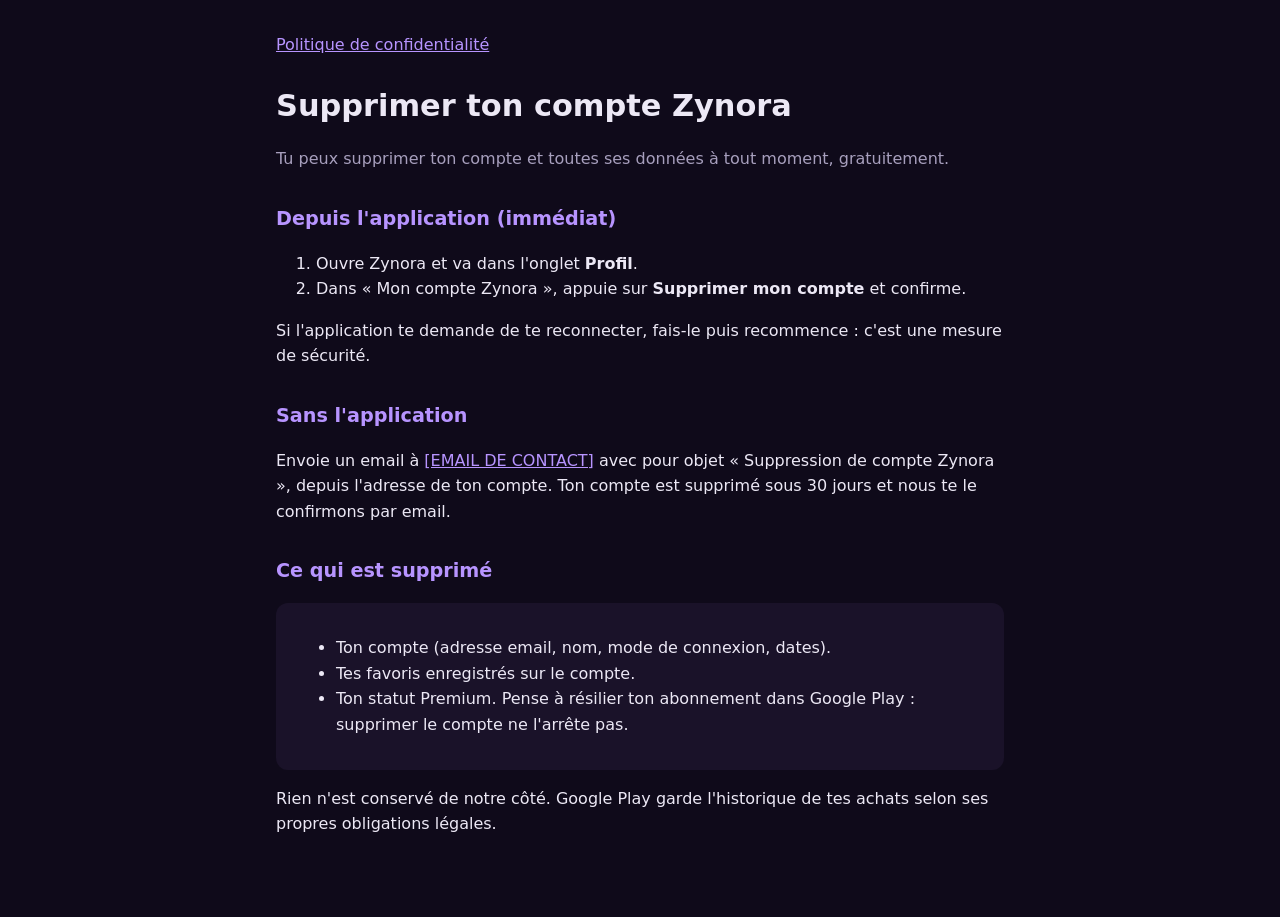
==== docs/suppression-compte.html @ 07c8fefd "Politique de confidentialité et suppression de compte (étape 4) - docs/ : politique de confidentiali" ====
<!doctype html>
<html lang="fr">
<head>
  <meta charset="utf-8">
  <meta name="viewport" content="width=device-width, initial-scale=1">
  <title>Zynora : supprimer mon compte</title>
  <link rel="stylesheet" href="style.css">
</head>
<body>
<main>
  <nav><a href="index.html">Politique de confidentialité</a></nav>
  <h1>Supprimer ton compte Zynora</h1>
  <p class="muted">Tu peux supprimer ton compte et toutes ses données à tout moment, gratuitement.</p>

  <h2>Depuis l'application (immédiat)</h2>
  <ol>
    <li>Ouvre Zynora et va dans l'onglet <strong>Profil</strong>.</li>
    <li>Dans « Mon compte Zynora », appuie sur <strong>Supprimer mon compte</strong> et confirme.</li>
  </ol>
  <p>Si l'application te demande de te reconnecter, fais-le puis recommence : c'est une mesure de sécurité.</p>

  <h2>Sans l'application</h2>
  <p>Envoie un email à <a href="mailto:[EMAIL DE CONTACT]?subject=Suppression%20de%20compte%20Zynora">[EMAIL DE CONTACT]</a>
  avec pour objet « Suppression de compte Zynora », depuis l'adresse de ton compte. Ton compte est supprimé
  sous 30 jours et nous te le confirmons par email.</p>

  <h2>Ce qui est supprimé</h2>
  <div class="card">
    <ul>
      <li>Ton compte (adresse email, nom, mode de connexion, dates).</li>
      <li>Tes favoris enregistrés sur le compte.</li>
      <li>Ton statut Premium. Pense à résilier ton abonnement dans Google Play : supprimer le compte ne l'arrête pas.</li>
    </ul>
  </div>
  <p>Rien n'est conservé de notre côté. Google Play garde l'historique de tes achats selon ses propres
  obligations légales.</p>
</main>
</body>
</html>
---- docs/style.css ----
:root { --bg: #0f0a1a; --surface: #1a1229; --text: #ece8f5; --muted: #a79fbd; --accent: #b794ff; }
* { box-sizing: border-box; }
body { margin: 0; background: var(--bg); color: var(--text); font: 16px/1.6 system-ui, -apple-system, "Segoe UI", Roboto, sans-serif; }
main { max-width: 760px; margin: 0 auto; padding: 32px 16px 64px; }
h1 { font-size: 1.9rem; margin: 0 0 4px; }
h2 { font-size: 1.2rem; margin: 32px 0 8px; color: var(--accent); }
p, li { color: var(--text); }
.muted { color: var(--muted); }
a { color: var(--accent); }
table { width: 100%; border-collapse: collapse; margin: 8px 0; font-size: .95rem; }
th, td { text-align: left; vertical-align: top; padding: 8px; border-bottom: 1px solid #2c2045; }
th { color: var(--muted); font-weight: 600; }
.card { background: var(--surface); border-radius: 12px; padding: 16px 20px; margin: 16px 0; }
nav { margin-bottom: 24px; }
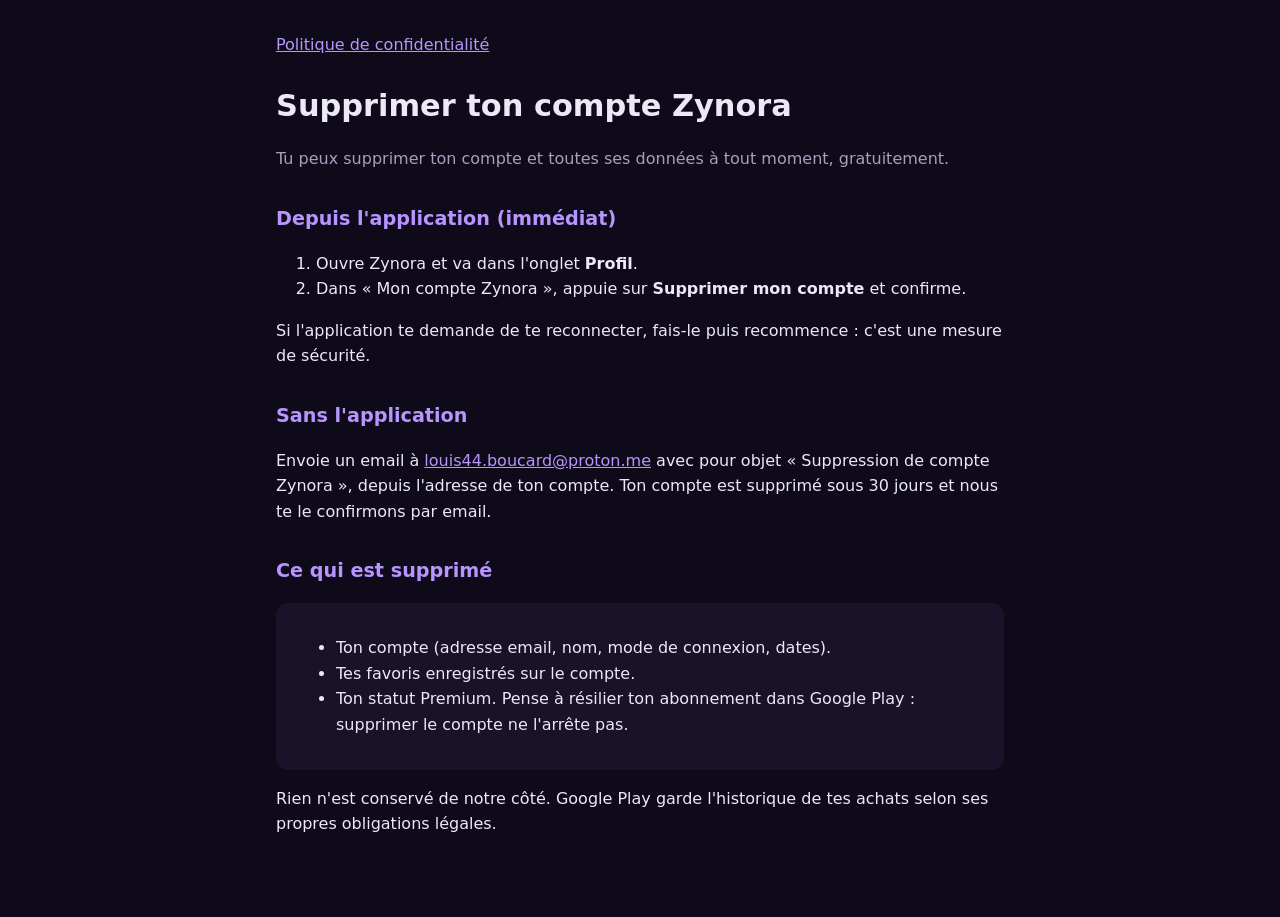
==== commit d6e1a4c0: "Pages légales : nom du responsable et email de contact Co-Authored-By: Claude Opus 5.5 (1M context) " ====
--- a/docs/suppression-compte.html
+++ b/docs/suppression-compte.html
@@ -20,7 +20,7 @@
   <p>Si l'application te demande de te reconnecter, fais-le puis recommence : c'est une mesure de sécurité.</p>
 
   <h2>Sans l'application</h2>
-  <p>Envoie un email à <a href="mailto:[EMAIL DE CONTACT]?subject=Suppression%20de%20compte%20Zynora">[EMAIL DE CONTACT]</a>
+  <p>Envoie un email à <a href="mailto:louis44.boucard@proton.me?subject=Suppression%20de%20compte%20Zynora">louis44.boucard@proton.me</a>
   avec pour objet « Suppression de compte Zynora », depuis l'adresse de ton compte. Ton compte est supprimé
   sous 30 jours et nous te le confirmons par email.</p>
 
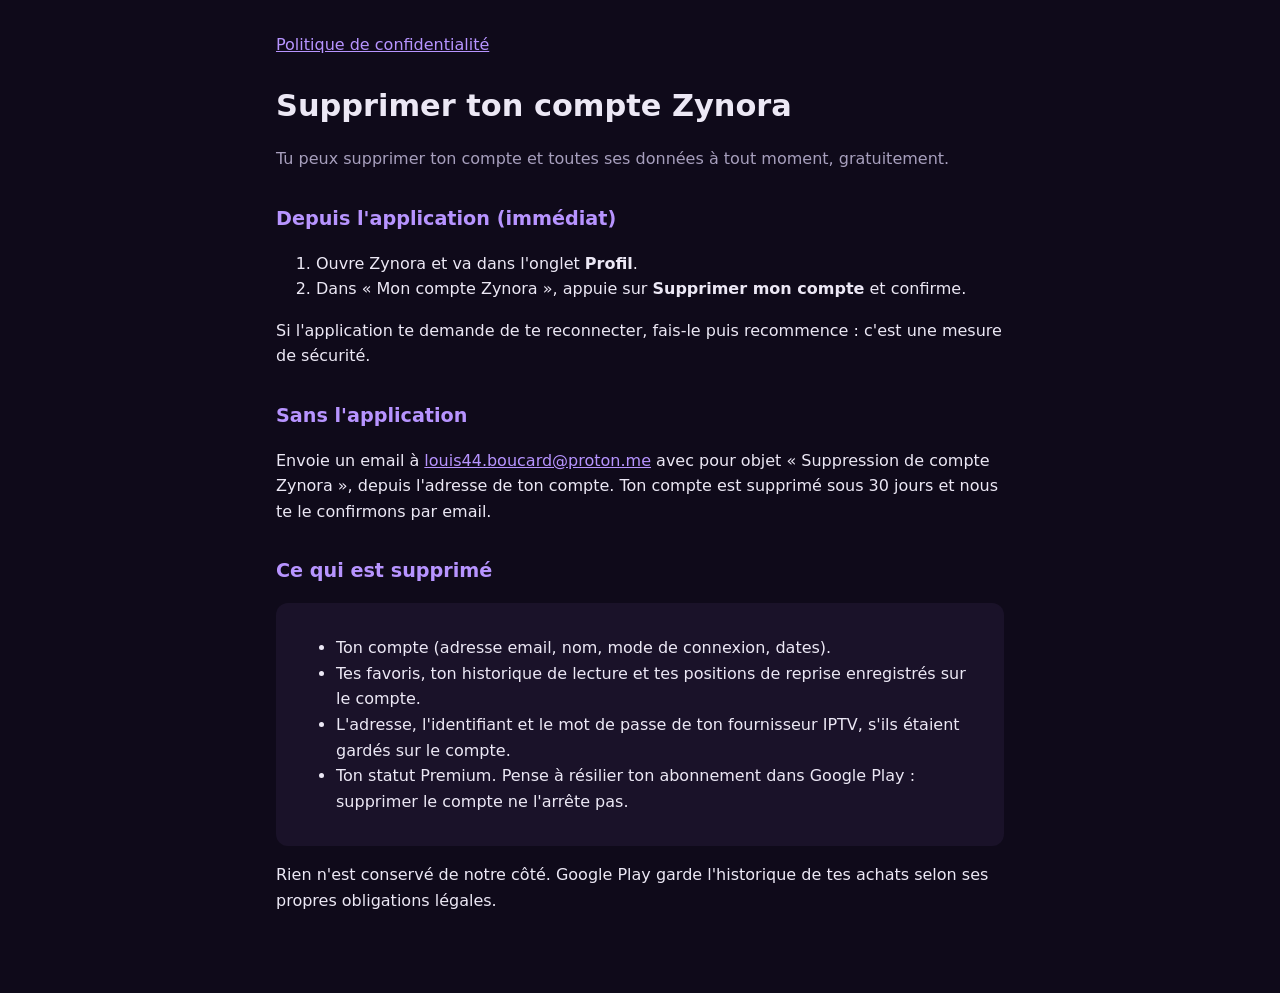
==== commit e10bb833: "Compte Zynora : historique, reprises « En cours » et service IPTV sauvegardés L'historique (avec les" ====
--- a/docs/suppression-compte.html
+++ b/docs/suppression-compte.html
@@ -28,7 +28,8 @@
   <div class="card">
     <ul>
       <li>Ton compte (adresse email, nom, mode de connexion, dates).</li>
-      <li>Tes favoris enregistrés sur le compte.</li>
+      <li>Tes favoris, ton historique de lecture et tes positions de reprise enregistrés sur le compte.</li>
+      <li>L'adresse, l'identifiant et le mot de passe de ton fournisseur IPTV, s'ils étaient gardés sur le compte.</li>
       <li>Ton statut Premium. Pense à résilier ton abonnement dans Google Play : supprimer le compte ne l'arrête pas.</li>
     </ul>
   </div>
